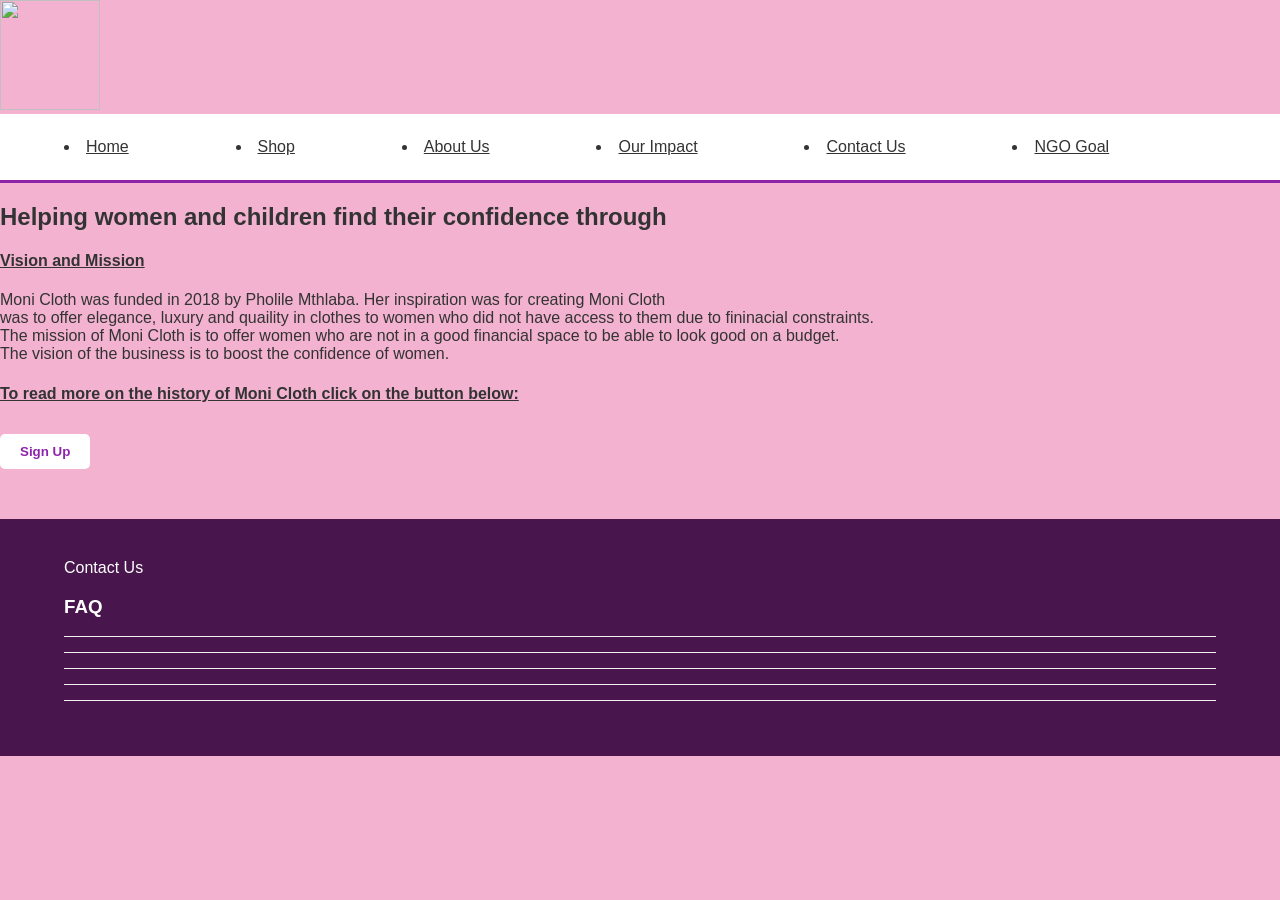
==== About Us.html @ 66952de3 "Add Moni Cloth Website files" ====
<!DOCTYPE html>
    <html lang="en">
        <head>
        <meta charsetF="UTF-8">
        <meta name="viewport" content="width=device-width,initial-scale=1.0">
        <title>About Us</title>
        <link rel="stylesheet" href="style.css">
        </head>
        <body>
            <header>
                <section class="logo"><img src="c:\Users\pc\Pictures\Saved Pictures\Moni snap.PNG" width="100" height="110"></section>
                <nav>
                    <li><a href="index.html">Home</a></li>  
              <li><a href="Shop.html">Shop</a></li>
              <li><a href="About Us.html">About Us</a></li>
              <li><a href="Our impact.html">Our Impact</a></li>
              <li><a href="Contact Us.html">Contact Us</a></li>
              <li><a href="NGO-Goal.html">NGO Goal</a> </li>
                <section class="nav-right">
                    </section>
                    </nav>
                    <a href="#Login"></a>
                </section>
                </header>

                <main class="hero">
                    <section class="hero-content
                   <span class="label"></span>
                        <h1>Helping women and children find their confidence through</h1>
                        <h4><u>Vision and Mission</u></h4>
                        <p> Moni Cloth was funded in 2018 by Pholile Mthlaba. Her inspiration was for creating Moni Cloth<br> was to offer elegance, luxury and quaility in clothes to women who did not have access to them due to fininacial constraints.<br>The mission of Moni Cloth is to offer women who are not in a good financial space to be able to look good on a budget.<br> The vision of the business is to boost the confidence of women. </p>
                   <h4><u>To read more on the history of Moni Cloth click on the button below:</u></h4>
                        <button class="btn-primary">Sign Up</button>
                        </section>
                        <section class="hero-image">
                            </section>
                        </section>
                    </section>
                    <footer class="footer">
                        <section class="Contact Us">Contact Us</section>
    <H3>FAQ</H3>
    <section class="faq-line"></section>
    <section class="faq-line"></section>
    <section class="faq-line"></section>
    <section class="faq-line"></section>
    <section class="faq-line"></section>
</footer>
                </main>
                </body>
                </html>
---- style.css ----
:root{
--primary: #8e24aa;
--secondary: #fc5858;
--background-light: #f3b2d0;
--white: #ffffff;
--text: #333;
}
Body {
    font-family: 'Inter', sans-serif;
    background-color: var(--background-light);
    color: var(--text);
    margin: 0;
}
nav {
display: flex;
justify-content: space-between;
align-items: center;
padding: 1.5rem 5%;
background: var(--white);
border-bottom: 3px solid var(--primary);
}
nav a{
    text-decoration: 900;
    color: var(--text);
    margin-left: 500;
    transition: color 0.3;
}
nav a:hover {
    color: var(--primary);
}
.placeholder-box {
background: linear-gradient( 135deg, var(--primary), var(--secondary));
color: white;
padding: 40px;
border-radius: 15px;
display: flex;
flex-direction: center;
min-height: 200px;
}
.search-container {
    display: flex;
    justify-content: center;
    margin: 30px 0;
}
.seacrh-container button {
    padding: 12px;
    border: 2px solid var(--primary);
}
.search-containerinput {
    width: 300px;
    border-radius: 25px 0 0 25px;
    outline: none;
}
.search-container button {
    background: var(--primary);
    color: var(--white);
    border-left: none;
    border-radius: 0 25px 25px 0;
    cursor: pointer;
}
.collections, .product-grid {
    display: grid;
    gap: 20px;
    padding: 0.5%;
}
.collections {
    grid-template-columns: repeat(auto-fill, minmax(200px, 1fr));
}
.product-grid {
    grid-template-columns: repeat(auto-fill, minmax(200px, 1fr));
}
.product-card {
    height:250px;
    background: var(--white);
    border:1px solid #eee;
    border-bottom: 14px xolid var(--seconadry);
    border-radius: 10px;
}
.products-section {
    padding: 50px 5%;
    text-align: center;
}
.filter-tabs span {
    margin:0 15px;
    cursor:pointer;
    font-weight:bold;
    color: var(--primary);
}
button {
    margin-top:10px;
    padding:10px 20px;
    background:var(--white);
    color:var(--primary);
    border:none;
    border-radius:5px;
    font-weight:bold;
    cursor:pointer;
}
button:hover {
    transform: scale(1.05);
}
footer {
    background: #48164d;
    color:var(--white);
    padding: 40px 5%;
    margin-top: 50px;
}
.faq-line {
height: 1px;
background:rgba(252, 247, 248, 0.973);
margin: 15px 0;
}
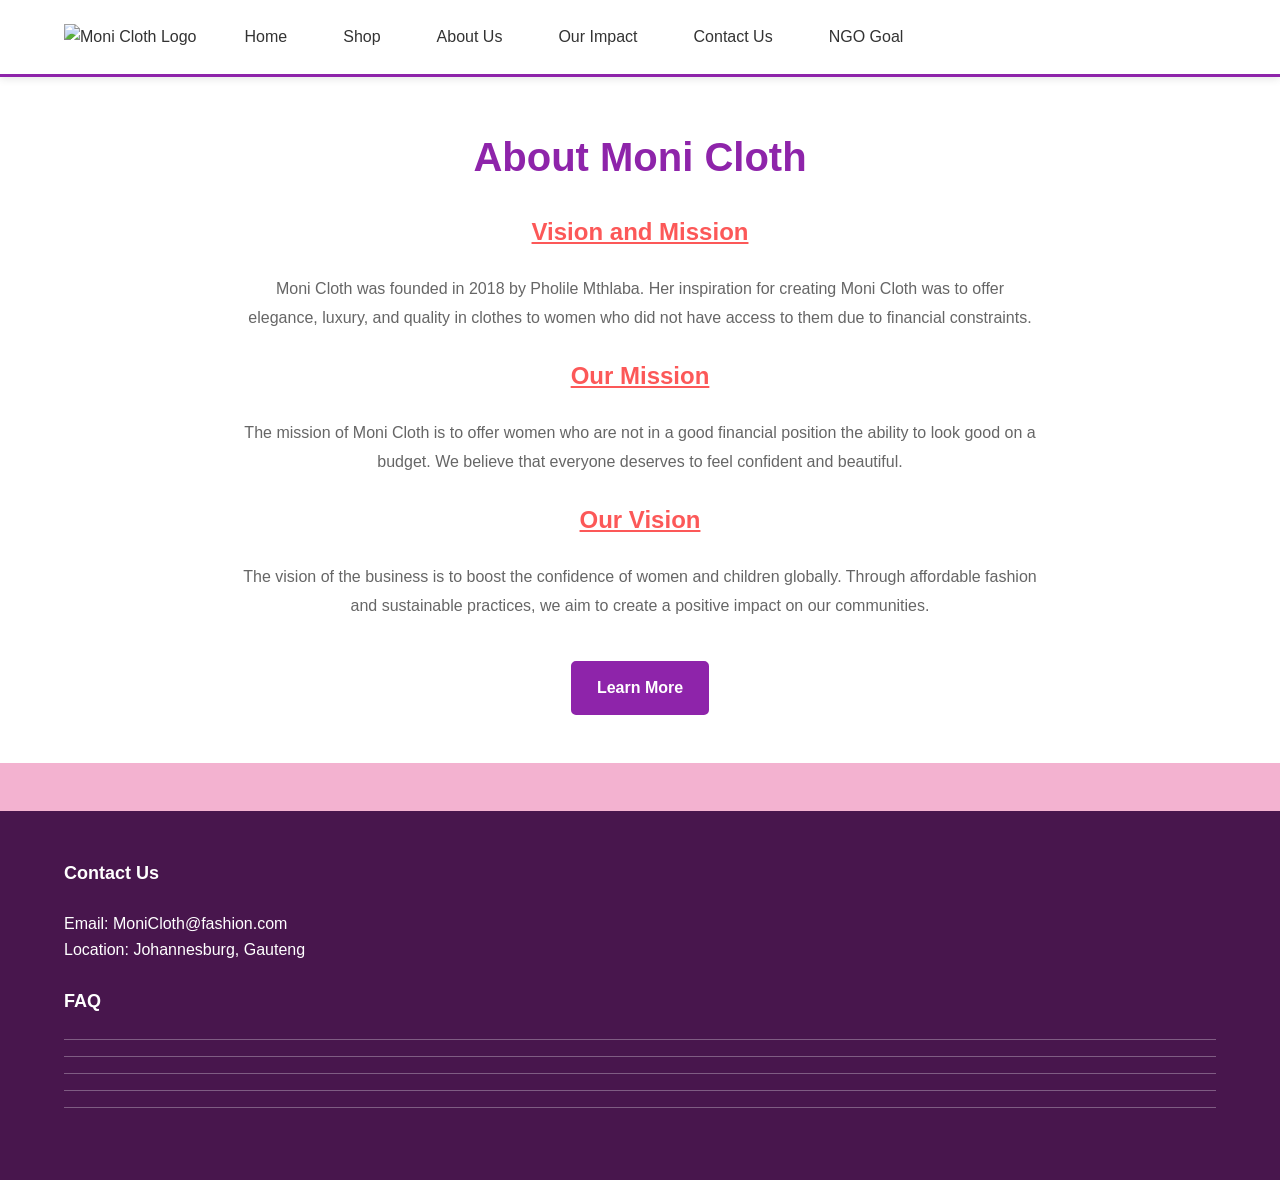
==== commit de36a935: "Flatten project structure" ====
--- a/About Us.html
+++ b/About Us.html
@@ -1,50 +1,73 @@
 <!DOCTYPE html>
-    <html lang="en">
-        <head>
-        <meta charsetF="UTF-8">
-        <meta name="viewport" content="width=device-width,initial-scale=1.0">
-        <title>About Us</title>
-        <link rel="stylesheet" href="style.css">
-        </head>
-        <body>
-            <header>
-                <section class="logo"><img src="c:\Users\pc\Pictures\Saved Pictures\Moni snap.PNG" width="100" height="110"></section>
-                <nav>
-                    <li><a href="index.html">Home</a></li>  
-              <li><a href="Shop.html">Shop</a></li>
-              <li><a href="About Us.html">About Us</a></li>
-              <li><a href="Our impact.html">Our Impact</a></li>
-              <li><a href="Contact Us.html">Contact Us</a></li>
-              <li><a href="NGO-Goal.html">NGO Goal</a> </li>
-                <section class="nav-right">
-                    </section>
-                    </nav>
-                    <a href="#Login"></a>
-                </section>
-                </header>
+<html lang="en">
+<head>
+  <meta charset="UTF-8">
+  <meta name="viewport" content="width=device-width, initial-scale=1.0">
+  <title>Moni Cloth - About Us</title>
+  <link rel="stylesheet" href="style.css">
+</head>
+<body>
+  <!-- ========== HEADER & NAVIGATION ========== -->
+  <header>
+    <div class="navbar">
+      <div class="logo">
+        <img src="Moni snap.png" alt="Moni Cloth Logo">
+      </div>
+      <nav>
+        <li><a href="index.html">Home</a></li>
+        <li><a href="Shop.html">Shop</a></li>
+        <li><a href="About us.html">About Us</a></li>
+        <li><a href="Our impact.html">Our Impact</a></li>
+        <li><a href="Contact Us.html">Contact Us</a></li>
+        <li><a href="NGO-Goal.html">NGO Goal</a></li>
+      </nav>
+      <div class="nav-right"></div>
+    </div>
+  </header>
 
-                <main class="hero">
-                    <section class="hero-content
-                   <span class="label"></span>
-                        <h1>Helping women and children find their confidence through</h1>
-                        <h4><u>Vision and Mission</u></h4>
-                        <p> Moni Cloth was funded in 2018 by Pholile Mthlaba. Her inspiration was for creating Moni Cloth<br> was to offer elegance, luxury and quaility in clothes to women who did not have access to them due to fininacial constraints.<br>The mission of Moni Cloth is to offer women who are not in a good financial space to be able to look good on a budget.<br> The vision of the business is to boost the confidence of women. </p>
-                   <h4><u>To read more on the history of Moni Cloth click on the button below:</u></h4>
-                        <button class="btn-primary">Sign Up</button>
-                        </section>
-                        <section class="hero-image">
-                            </section>
-                        </section>
-                    </section>
-                    <footer class="footer">
-                        <section class="Contact Us">Contact Us</section>
-    <H3>FAQ</H3>
-    <section class="faq-line"></section>
-    <section class="faq-line"></section>
-    <section class="faq-line"></section>
-    <section class="faq-line"></section>
-    <section class="faq-line"></section>
-</footer>
-                </main>
-                </body>
-                </html>+  <!-- ========== MAIN CONTENT ========== -->
+  <main class="hero-content">
+    <h1>About Moni Cloth</h1>
+    <h4>Vision and Mission</h4>
+    
+    <p>
+      Moni Cloth was founded in 2018 by Pholile Mthlaba. Her inspiration for creating Moni Cloth 
+      was to offer elegance, luxury, and quality in clothes to women who did not have access to them 
+      due to financial constraints.
+    </p>
+
+    <h4>Our Mission</h4>
+    <p>
+      The mission of Moni Cloth is to offer women who are not in a good financial position the ability 
+      to look good on a budget. We believe that everyone deserves to feel confident and beautiful.
+    </p>
+
+    <h4>Our Vision</h4>
+    <p>
+      The vision of the business is to boost the confidence of women and children globally. Through 
+      affordable fashion and sustainable practices, we aim to create a positive impact on our communities.
+    </p>
+
+    <button class="btn-primary">Learn More</button>
+  </main>
+
+  <!-- ========== FOOTER ========== -->
+  <footer>
+    <section>
+      <h3>Contact Us</h3>
+      <p>Email: MoniCloth@fashion.com</p>
+      <p>Location: Johannesburg, Gauteng</p>
+    </section>
+    <section>
+      <h3>FAQ</h3>
+      <div class="faq-line"></div>
+      <div class="faq-line"></div>
+      <div class="faq-line"></div>
+      <div class="faq-line"></div>
+      <div class="faq-line"></div>
+    </section>
+  </footer>
+
+ <script src="JavaScript.js"></script>
+</body>
+</html>
--- a/style.css
+++ b/style.css
@@ -1,113 +1,843 @@
-:root{
---primary: #8e24aa;
---secondary: #fc5858;
---background-light: #f3b2d0;
---white: #ffffff;
---text: #333;
-}
-Body {
-    font-family: 'Inter', sans-serif;
-    background-color: var(--background-light);
-    color: var(--text);
-    margin: 0;
-}
+/* ==========================================
+   MONI CLOTH - CSS STYLESHEET
+   Part 2: CSS Styling & Responsive Design
+   ========================================== */
+
+/* ==========================================
+   1. CSS RESET & ROOT VARIABLES
+   ========================================== */
+
+* {
+  margin: 0;
+  padding: 0;
+  box-sizing: border-box;
+}
+
+:root {
+  --primary: #8e24aa;
+  --secondary: #fc5858;
+  --background-light: #f3b2d0;
+  --white: #ffffff;
+  --text: #333333;
+  --text-light: #666666;
+  --border: #eeeeee;
+  --footer-bg: #48164d;
+  
+  /* Typography Scale */
+  --font-size-xs: 0.75rem;
+  --font-size-sm: 0.875rem;
+  --font-size-base: 1rem;
+  --font-size-lg: 1.125rem;
+  --font-size-xl: 1.5rem;
+  --font-size-2xl: 2rem;
+  --font-size-3xl: 2.5rem;
+  
+  /* Spacing Scale */
+  --spacing-xs: 0.25rem;
+  --spacing-sm: 0.5rem;
+  --spacing-md: 1rem;
+  --spacing-lg: 1.5rem;
+  --spacing-xl: 2rem;
+  --spacing-2xl: 3rem;
+  
+  /* Border Radius */
+  --border-radius-sm: 5px;
+  --border-radius-md: 10px;
+  --border-radius-lg: 15px;
+  
+  /* Transitions */
+  --transition-fast: 0.2s ease;
+  --transition-base: 0.3s ease;
+  --transition-slow: 0.5s ease;
+}
+
+/* ==========================================
+   2. BASE STYLES
+   ========================================== */
+
+html {
+  scroll-behavior: smooth;
+}
+
+body {
+  font-family: 'Inter', 'Segoe UI', Tahoma, Geneva, Verdana, sans-serif;
+  background-color: var(--background-light);
+  color: var(--text);
+  line-height: 1.6;
+  font-size: var(--font-size-base);
+}
+
+/* ==========================================
+   3. HEADER & NAVIGATION
+   ========================================== */
+
+header {
+  width: 100%;
+  background-color: var(--white);
+  box-shadow: 0 2px 8px rgba(0, 0, 0, 0.1);
+  position: sticky;
+  top: 0;
+  z-index: 100;
+}
+
+.navbar {
+  display: flex;
+  justify-content: space-between;
+  align-items: center;
+  padding: var(--spacing-lg) 5%;
+  background-color: var(--white);
+  border-bottom: 3px solid var(--primary);
+}
+
+.logo {
+  flex-shrink: 0;
+}
+
+.logo img {
+  width: 100px;
+  height: 110px;
+  object-fit: contain;
+}
+
 nav {
-display: flex;
-justify-content: space-between;
-align-items: center;
-padding: 1.5rem 5%;
-background: var(--white);
-border-bottom: 3px solid var(--primary);
-}
-nav a{
-    text-decoration: 900;
-    color: var(--text);
-    margin-left: 500;
-    transition: color 0.3;
-}
-nav a:hover {
-    color: var(--primary);
-}
+  display: flex;
+  justify-content: flex-start;
+  align-items: center;
+  gap: var(--spacing-lg);
+  flex: 1;
+  margin-left: var(--spacing-xl);
+  list-style: none;
+}
+
+nav li {
+  list-style: none;
+}
+
+nav a {
+  text-decoration: none;
+  color: var(--text);
+  font-weight: 500;
+  font-size: var(--font-size-base);
+  transition: color var(--transition-base);
+  padding: var(--spacing-sm) var(--spacing-md);
+  border-radius: var(--border-radius-sm);
+}
+
+nav a:hover,
+nav a:focus {
+  color: var(--primary);
+  background-color: rgba(142, 36, 170, 0.05);
+  outline: none;
+}
+
+.nav-right {
+  margin-left: auto;
+}
+
+/* ==========================================
+   4. HERO SECTION
+   ========================================== */
+
+.hero-section {
+  width: 100%;
+  min-height: 400px;
+  background: linear-gradient(135deg, var(--primary), var(--secondary));
+  display: flex;
+  align-items: center;
+  justify-content: center;
+  color: var(--white);
+  text-align: center;
+  padding: var(--spacing-2xl) 5%;
+}
+
+.main-hero {
+  display: flex;
+  flex-direction: column;
+  align-items: center;
+  gap: var(--spacing-lg);
+  width: 100%;
+}
+
 .placeholder-box {
-background: linear-gradient( 135deg, var(--primary), var(--secondary));
-color: white;
-padding: 40px;
-border-radius: 15px;
-display: flex;
-flex-direction: center;
-min-height: 200px;
-}
+  background: linear-gradient(135deg, var(--primary), var(--secondary));
+  color: var(--white);
+  padding: var(--spacing-2xl);
+  border-radius: var(--border-radius-lg);
+  display: flex;
+  flex-direction: column;
+  align-items: center;
+  gap: var(--spacing-md);
+  margin: var(--spacing-xl) 5%;
+  min-height: 200px;
+  justify-content: center;
+}
+
+.placeholder-box img {
+  max-width: 100%;
+  height: auto;
+  border-radius: var(--border-radius-md);
+}
+
+.placeholder-box b {
+  font-size: var(--font-size-xl);
+  font-weight: 600;
+}
+
+/* ==========================================
+   5. SEARCH CONTAINER
+   ========================================== */
+
 .search-container {
-    display: flex;
-    justify-content: center;
-    margin: 30px 0;
-}
-.seacrh-container button {
-    padding: 12px;
-    border: 2px solid var(--primary);
-}
-.search-containerinput {
-    width: 300px;
-    border-radius: 25px 0 0 25px;
-    outline: none;
-}
+  display: flex;
+  justify-content: center;
+  align-items: center;
+  gap: 0;
+  margin: var(--spacing-xl) 5%;
+  padding: var(--spacing-lg) 5%;
+}
+
+.search-container input {
+  width: 300px;
+  padding: var(--spacing-md) var(--spacing-lg);
+  border: 2px solid var(--primary);
+  border-radius: var(--border-radius-lg) 0 0 var(--border-radius-lg);
+  font-size: var(--font-size-base);
+  outline: none;
+  transition: border-color var(--transition-base);
+}
+
+.search-container input:focus {
+  border-color: var(--secondary);
+  box-shadow: 0 0 0 3px rgba(252, 88, 88, 0.1);
+}
+
 .search-container button {
-    background: var(--primary);
-    color: var(--white);
-    border-left: none;
-    border-radius: 0 25px 25px 0;
-    cursor: pointer;
-}
-.collections, .product-grid {
-    display: grid;
-    gap: 20px;
-    padding: 0.5%;
-}
+  padding: var(--spacing-md) var(--spacing-lg);
+  background-color: var(--primary);
+  color: var(--white);
+  border: 2px solid var(--primary);
+  border-radius: 0 var(--border-radius-lg) var(--border-radius-lg) 0;
+  font-weight: 600;
+  cursor: pointer;
+  transition: all var(--transition-base);
+}
+
+.search-container button:hover,
+.search-container button:focus {
+  background-color: var(--secondary);
+  border-color: var(--secondary);
+  outline: none;
+}
+
+/* ==========================================
+   6. COLLECTIONS SECTION
+   ========================================== */
+
+.collections-section {
+  padding: var(--spacing-2xl) 5%;
+  background-color: var(--white);
+}
+
+.collections-section h2 {
+  text-align: center;
+  font-size: var(--font-size-2xl);
+  margin-bottom: var(--spacing-xl);
+  color: var(--primary);
+}
+
 .collections {
-    grid-template-columns: repeat(auto-fill, minmax(200px, 1fr));
-}
+  display: grid;
+  grid-template-columns: repeat(auto-fit, minmax(300px, 1fr));
+  gap: var(--spacing-xl);
+}
+
+/* ==========================================
+   7. PRODUCTS SECTION
+   ========================================== */
+
+.products-section {
+  padding: var(--spacing-2xl) 5%;
+  text-align: center;
+  background-color: var(--white);
+}
+
+.products-section h3 {
+  font-size: var(--font-size-2xl);
+  color: var(--primary);
+  margin-bottom: var(--spacing-xl);
+}
+
+.filter-tabs {
+  display: flex;
+  justify-content: center;
+  align-items: center;
+  gap: var(--spacing-md);
+  margin-bottom: var(--spacing-2xl);
+  flex-wrap: wrap;
+}
+
+.filter-tabs span {
+  padding: var(--spacing-sm) var(--spacing-lg);
+  cursor: pointer;
+  font-weight: 600;
+  color: var(--primary);
+  border: 2px solid var(--primary);
+  border-radius: var(--border-radius-sm);
+  transition: all var(--transition-base);
+  background-color: transparent;
+}
+
+.filter-tabs span:hover,
+.filter-tabs span.active {
+  background-color: var(--primary);
+  color: var(--white);
+}
+
 .product-grid {
-    grid-template-columns: repeat(auto-fill, minmax(200px, 1fr));
-}
+  display: grid;
+  grid-template-columns: repeat(auto-fill, minmax(200px, 1fr));
+  gap: var(--spacing-lg);
+  padding: var(--spacing-lg) 0;
+}
+
 .product-card {
-    height:250px;
-    background: var(--white);
-    border:1px solid #eee;
-    border-bottom: 14px xolid var(--seconadry);
-    border-radius: 10px;
-}
-.products-section {
-    padding: 50px 5%;
+  height: 250px;
+  background-color: var(--white);
+  border: 1px solid var(--border);
+  border-bottom: 4px solid var(--secondary);
+  border-radius: var(--border-radius-md);
+  display: flex;
+  flex-direction: column;
+  align-items: center;
+  justify-content: center;
+  transition: all var(--transition-base);
+  cursor: pointer;
+}
+
+.product-card:hover {
+  box-shadow: 0 8px 16px rgba(0, 0, 0, 0.1);
+  transform: translateY(-4px);
+  border-bottom-color: var(--primary);
+}
+
+/* ==========================================
+   8. BUTTONS
+   ========================================== */
+
+button {
+  margin-top: var(--spacing-md);
+  padding: var(--spacing-md) var(--spacing-lg);
+  background-color: var(--white);
+  color: var(--primary);
+  border: 2px solid var(--primary);
+  border-radius: var(--border-radius-sm);
+  font-weight: 600;
+  font-size: var(--font-size-base);
+  cursor: pointer;
+  transition: all var(--transition-base);
+}
+
+button:hover,
+button:focus {
+  background-color: var(--primary);
+  color: var(--white);
+  transform: scale(1.05);
+  outline: none;
+}
+
+button:active {
+  transform: scale(0.98);
+}
+
+.btn-primary {
+  background-color: var(--primary);
+  color: var(--white);
+  border: 2px solid var(--primary);
+}
+
+.btn-primary:hover,
+.btn-primary:focus {
+  background-color: var(--secondary);
+  border-color: var(--secondary);
+}
+
+.shop-btn {
+  background-color: var(--secondary);
+  color: var(--white);
+  border: 2px solid var(--secondary);
+  width: 100%;
+  margin-top: var(--spacing-lg);
+}
+
+.shop-btn:hover,
+.shop-btn:focus {
+  background-color: var(--primary);
+  border-color: var(--primary);
+}
+
+/* ==========================================
+   9. FORM STYLES
+   ========================================== */
+
+.form-section {
+  background-color: var(--white);
+  padding: var(--spacing-2xl);
+  border-radius: var(--border-radius-lg);
+  max-width: 500px;
+  margin: var(--spacing-2xl) auto;
+}
+
+.form-section h1 {
+  font-size: var(--font-size-2xl);
+  color: var(--primary);
+  margin-bottom: var(--spacing-lg);
+}
+
+.form-section form {
+  display: flex;
+  flex-direction: column;
+  gap: var(--spacing-md);
+}
+
+.form-section input,
+.form-section textarea {
+  padding: var(--spacing-md);
+  border: 2px solid var(--border);
+  border-radius: var(--border-radius-sm);
+  font-family: inherit;
+  font-size: var(--font-size-base);
+  transition: border-color var(--transition-base);
+}
+
+.form-section input:focus,
+.form-section textarea:focus {
+  outline: none;
+  border-color: var(--primary);
+  box-shadow: 0 0 0 3px rgba(142, 36, 170, 0.1);
+}
+
+.form-section textarea {
+  min-height: 120px;
+  resize: vertical;
+}
+
+.form-section button {
+  width: 100%;
+}
+
+.info-sidebar {
+  margin-top: var(--spacing-2xl);
+  padding-top: var(--spacing-2xl);
+  border-top: 2px solid var(--border);
+}
+
+.info-group {
+  margin-bottom: var(--spacing-lg);
+  text-align: left;
+}
+
+.info-group h3 {
+  font-size: var(--font-size-lg);
+  color: var(--primary);
+  margin-bottom: var(--spacing-sm);
+}
+
+.info-group p {
+  color: var(--text-light);
+  font-size: var(--font-size-base);
+}
+
+/* ==========================================
+   10. FOOTER
+   ========================================== */
+
+footer {
+  background-color: var(--footer-bg);
+  color: var(--white);
+  padding: var(--spacing-2xl) 5%;
+  margin-top: var(--spacing-2xl);
+}
+
+footer h3 {
+  font-size: var(--font-size-lg);
+  margin-bottom: var(--spacing-lg);
+}
+
+footer section {
+  margin-bottom: var(--spacing-lg);
+}
+
+.faq-line {
+  height: 1px;
+  background-color: rgba(255, 255, 255, 0.3);
+  margin: var(--spacing-md) 0;
+}
+
+/* ==========================================
+   11. HERO CONTENT (ABOUT PAGE)
+   ========================================== */
+
+.hero-content {
+  text-align: center;
+  padding: var(--spacing-2xl) 5%;
+  background-color: var(--white);
+}
+
+.hero-content h1 {
+  font-size: var(--font-size-3xl);
+  color: var(--primary);
+  margin-bottom: var(--spacing-lg);
+}
+
+.hero-content h4 {
+  font-size: var(--font-size-xl);
+  color: var(--secondary);
+  margin: var(--spacing-lg) 0;
+  text-decoration: underline;
+}
+
+.hero-content p {
+  font-size: var(--font-size-base);
+  color: var(--text-light);
+  line-height: 1.8;
+  max-width: 800px;
+  margin: var(--spacing-lg) auto;
+}
+
+/* ==========================================
+   12. IMPACT SECTION
+   ========================================== */
+
+.container {
+  padding: var(--spacing-2xl) 5%;
+  background-color: var(--white);
+}
+
+.container h2 {
+  text-align: center;
+  font-size: var(--font-size-2xl);
+  color: var(--primary);
+  margin-bottom: var(--spacing-2xl);
+  line-height: 1.6;
+}
+
+.impact-grid {
+  display: grid;
+  grid-template-columns: repeat(auto-fit, minmax(250px, 1fr));
+  gap: var(--spacing-xl);
+  margin-top: var(--spacing-2xl);
+}
+
+.stat-card {
+  background-color: var(--white);
+  border: 2px solid var(--border);
+  border-radius: var(--border-radius-md);
+  padding: var(--spacing-xl);
+  text-align: center;
+  transition: all var(--transition-base);
+}
+
+.stat-card:hover {
+  box-shadow: 0 8px 16px rgba(0, 0, 0, 0.1);
+  transform: translateY(-4px);
+  border-color: var(--primary);
+}
+
+.stat-card .icon {
+  margin-bottom: var(--spacing-lg);
+}
+
+.stat-card .icon img {
+  width: 100px;
+  height: 100px;
+  object-fit: contain;
+}
+
+.stat-card p {
+  color: var(--text-light);
+  font-size: var(--font-size-base);
+  line-height: 1.8;
+}
+
+/* ==========================================
+   13. RESPONSIVE DESIGN - TABLET
+   ========================================== */
+
+@media (max-width: 768px) {
+  :root {
+    --font-size-base: 0.95rem;
+    --font-size-xl: 1.25rem;
+    --font-size-2xl: 1.75rem;
+    --spacing-lg: 1.25rem;
+    --spacing-xl: 1.5rem;
+  }
+
+  .navbar {
+    flex-wrap: wrap;
+    padding: var(--spacing-md) 3%;
+    gap: var(--spacing-md);
+  }
+
+  .logo img {
+    width: 80px;
+    height: 88px;
+  }
+
+  nav {
+    margin-left: var(--spacing-md);
+    gap: var(--spacing-md);
+    flex-basis: 100%;
+    order: 3;
+  }
+
+  nav a {
+    font-size: var(--font-size-sm);
+    padding: var(--spacing-sm) var(--spacing-md);
+  }
+
+  .placeholder-box {
+    margin: var(--spacing-lg) 3%;
+    padding: var(--spacing-xl);
+  }
+
+  .placeholder-box img {
+    max-width: 100%;
+    height: auto;
+  }
+
+  .search-container {
+    flex-direction: column;
+    margin: var(--spacing-lg) 3%;
+    gap: var(--spacing-md);
+  }
+
+  .search-container input {
+    width: 100%;
+    border-radius: var(--border-radius-lg);
+  }
+
+  .search-container button {
+    width: 100%;
+    border-radius: var(--border-radius-lg);
+  }
+
+  .product-grid {
+    grid-template-columns: repeat(auto-fill, minmax(150px, 1fr));
+    gap: var(--spacing-md);
+  }
+
+  .product-card {
+    height: 200px;
+  }
+
+  .filter-tabs {
+    gap: var(--spacing-sm);
+  }
+
+  .filter-tabs span {
+    padding: var(--spacing-sm) var(--spacing-md);
+    font-size: var(--font-size-sm);
+  }
+
+  .impact-grid {
+    grid-template-columns: 1fr;
+  }
+
+  .form-section {
+    margin: var(--spacing-lg) 3%;
+    padding: var(--spacing-xl);
+  }
+
+  .hero-content h1 {
+    font-size: var(--font-size-2xl);
+  }
+
+  .hero-content p {
+    max-width: 100%;
+  }
+}
+
+/* ==========================================
+   14. RESPONSIVE DESIGN - MOBILE
+   ========================================== */
+
+@media (max-width: 480px) {
+  :root {
+    --font-size-base: 0.9rem;
+    --font-size-lg: 1rem;
+    --font-size-xl: 1.125rem;
+    --font-size-2xl: 1.5rem;
+    --spacing-md: 0.75rem;
+    --spacing-lg: 1rem;
+    --spacing-xl: 1.25rem;
+  }
+
+  .navbar {
+    padding: var(--spacing-md) 2%;
+    flex-direction: column;
+    gap: var(--spacing-sm);
+  }
+
+  .logo {
+    width: 100%;
     text-align: center;
-}
-.filter-tabs span {
-    margin:0 15px;
-    cursor:pointer;
-    font-weight:bold;
-    color: var(--primary);
-}
-button {
-    margin-top:10px;
-    padding:10px 20px;
-    background:var(--white);
-    color:var(--primary);
-    border:none;
-    border-radius:5px;
-    font-weight:bold;
-    cursor:pointer;
-}
-button:hover {
-    transform: scale(1.05);
-}
-footer {
-    background: #48164d;
-    color:var(--white);
-    padding: 40px 5%;
-    margin-top: 50px;
-}
-.faq-line {
-height: 1px;
-background:rgba(252, 247, 248, 0.973);
-margin: 15px 0;
-}
-
+  }
+
+  .logo img {
+    width: 70px;
+    height: 77px;
+  }
+
+  nav {
+    flex-direction: column;
+    width: 100%;
+    margin-left: 0;
+    gap: var(--spacing-sm);
+    order: 3;
+  }
+
+  nav a {
+    display: block;
+    text-align: center;
+    font-size: var(--font-size-sm);
+    padding: var(--spacing-sm);
+  }
+
+  .placeholder-box {
+    margin: var(--spacing-md) 2%;
+    padding: var(--spacing-lg);
+    min-height: 150px;
+  }
+
+  .placeholder-box b {
+    font-size: var(--font-size-lg);
+  }
+
+  .placeholder-box img {
+    max-width: 100%;
+    height: auto;
+  }
+
+  .hero-section {
+    min-height: 250px;
+    padding: var(--spacing-lg) 2%;
+  }
+
+  .search-container {
+    margin: var(--spacing-md) 2%;
+    padding: var(--spacing-md) 2%;
+  }
+
+  .search-container input {
+    width: 100%;
+    padding: var(--spacing-sm) var(--spacing-md);
+    border-radius: var(--border-radius-lg);
+  }
+
+  .search-container button {
+    width: 100%;
+    padding: var(--spacing-sm) var(--spacing-md);
+    border-radius: var(--border-radius-lg);
+  }
+
+  .products-section,
+  .collections-section,
+  .container {
+    padding: var(--spacing-lg) 2%;
+  }
+
+  .products-section h3,
+  .container h2 {
+    font-size: var(--font-size-xl);
+  }
+
+  .product-grid {
+    grid-template-columns: repeat(auto-fill, minmax(120px, 1fr));
+    gap: var(--spacing-sm);
+  }
+
+  .product-card {
+    height: 150px;
+  }
+
+  .filter-tabs {
+    gap: var(--spacing-xs);
+  }
+
+  .filter-tabs span {
+    padding: var(--spacing-xs) var(--spacing-sm);
+    font-size: var(--font-size-xs);
+  }
+
+  .form-section {
+    margin: var(--spacing-md) 2%;
+    padding: var(--spacing-lg);
+  }
+
+  .form-section h1 {
+    font-size: var(--font-size-xl);
+  }
+
+  .hero-content h1 {
+    font-size: var(--font-size-xl);
+  }
+
+  .hero-content h4 {
+    font-size: var(--font-size-base);
+  }
+
+  .hero-content p {
+    font-size: var(--font-size-sm);
+  }
+
+  .impact-grid {
+    grid-template-columns: 1fr;
+  }
+
+  .stat-card {
+    padding: var(--spacing-lg);
+  }
+
+  .stat-card .icon img {
+    width: 80px;
+    height: 80px;
+  }
+
+  footer {
+    padding: var(--spacing-lg) 2%;
+  }
+
+  .container h2 {
+    font-size: var(--font-size-lg);
+    margin-bottom: var(--spacing-lg);
+  }
+}
+
+/* ==========================================
+   15. UTILITY CLASSES
+   ========================================== */
+
+.text-center {
+  text-align: center;
+}
+
+.text-left {
+  text-align: left;
+}
+
+.text-right {
+  text-align: right;
+}
+
+.mt-lg {
+  margin-top: var(--spacing-lg);
+}
+
+.mb-lg {
+  margin-bottom: var(--spacing-lg);
+}
+
+.px-lg {
+  padding-left: var(--spacing-lg);
+  padding-right: var(--spacing-lg);
+}
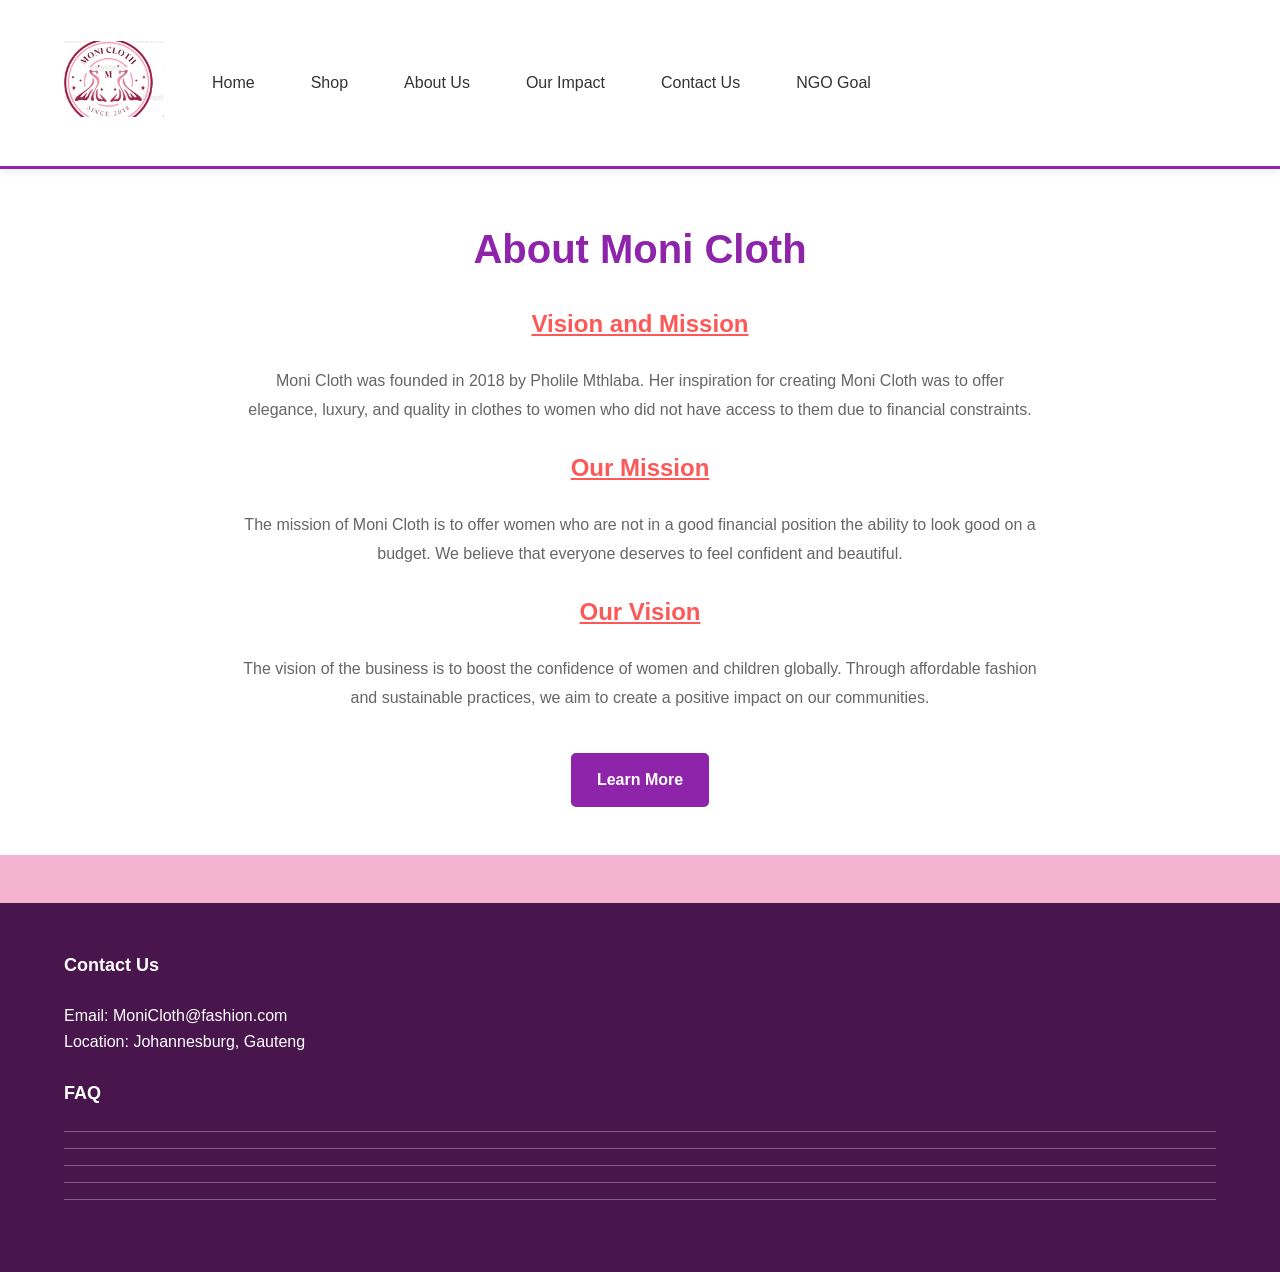
==== commit 2f6905a5: "Update About Us.html" ====
--- a/About Us.html
+++ b/About Us.html
@@ -11,7 +11,7 @@
   <header>
     <div class="navbar">
       <div class="logo">
-        <img src="Moni snap.png" alt="Moni Cloth Logo">
+        <img src="Moni snap.PNG" alt="Moni Cloth Logo">
       </div>
       <nav>
         <li><a href="index.html">Home</a></li>
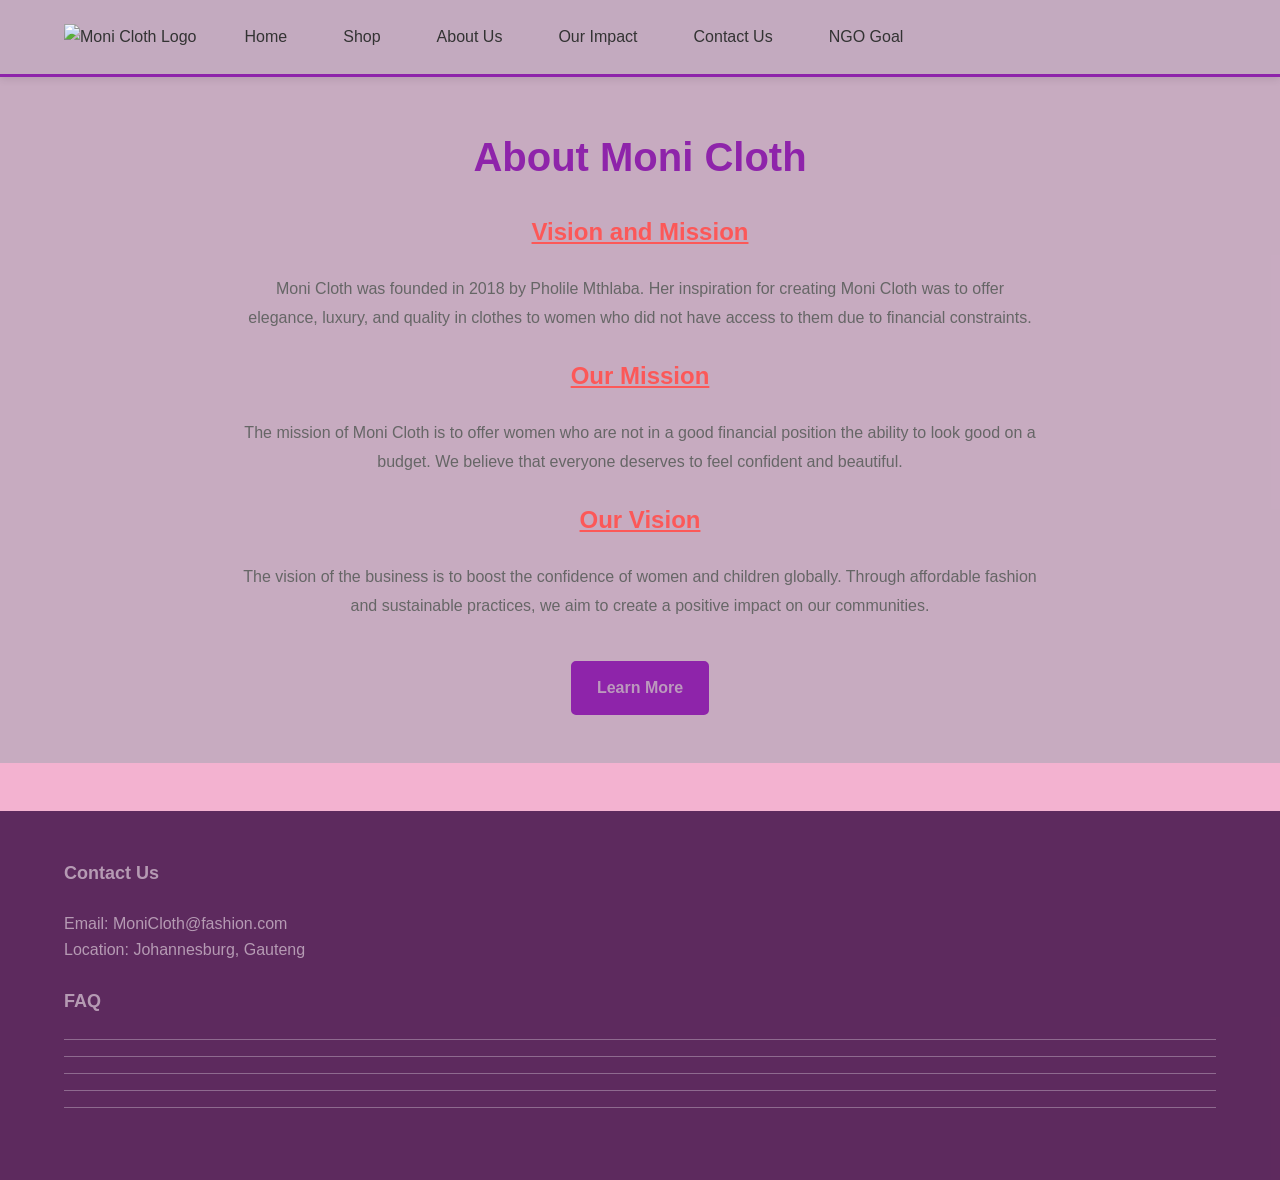
==== commit aeff57ee: "Update About Us.html" ====
--- a/About Us.html
+++ b/About Us.html
@@ -11,7 +11,7 @@
   <header>
     <div class="navbar">
       <div class="logo">
-        <img src="Moni snap.PNG" alt="Moni Cloth Logo">
+        <img src="Moni snap.png" alt="Moni Cloth Logo">
       </div>
       <nav>
         <li><a href="index.html">Home</a></li>
--- a/style.css
+++ b/style.css
@@ -17,11 +17,11 @@
   --primary: #8e24aa;
   --secondary: #fc5858;
   --background-light: #f3b2d0;
-  --white: #ffffff;
+  --white: #c2aabfe0;
   --text: #333333;
   --text-light: #666666;
   --border: #eeeeee;
-  --footer-bg: #48164d;
+  --footer-bg: #48164dde;
   
   /* Typography Scale */
   --font-size-xs: 0.75rem;
@@ -380,7 +380,7 @@
    ========================================== */
 
 .form-section {
-  background-color: var(--white);
+  background-color: rgb(210, 135, 212);
   padding: var(--spacing-2xl);
   border-radius: var(--border-radius-lg);
   max-width: 500px;
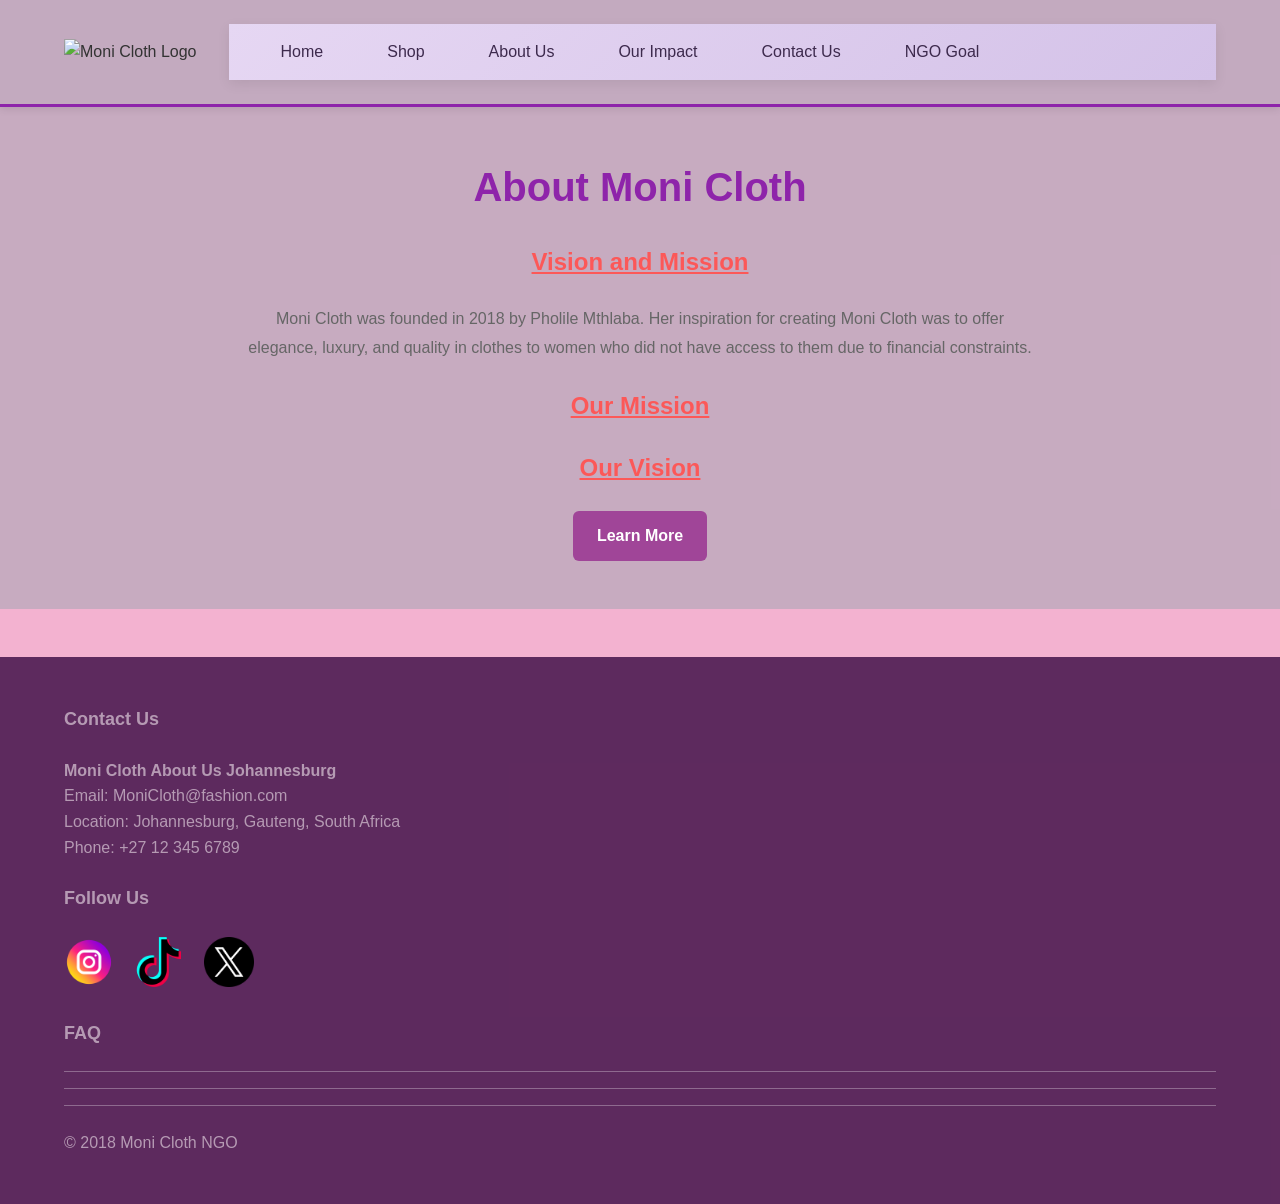
==== commit 7e26f731: "v1.1 SEO update: Added NAP, meta tags, README..." ====
--- a/About Us.html
+++ b/About Us.html
@@ -3,7 +3,8 @@
 <head>
   <meta charset="UTF-8">
   <meta name="viewport" content="width=device-width, initial-scale=1.0">
-  <title>Moni Cloth - About Us</title>
+  <title>About Us | Moni Cloth | Moni Cloth mission and story</title>
+  <meta name="description" content="Learn about Moni Cloth's mission to provide affordable clothing and support women and children through donations and community programs.">
   <link rel="stylesheet" href="style.css">
 </head>
 <body>
@@ -15,11 +16,11 @@
       </div>
       <nav>
         <li><a href="index.html">Home</a></li>
-        <li><a href="Shop.html">Shop</a></li>
-        <li><a href="About us.html">About Us</a></li>
-        <li><a href="Our impact.html">Our Impact</a></li>
-        <li><a href="Contact Us.html">Contact Us</a></li>
-        <li><a href="NGO-Goal.html">NGO Goal</a></li>
+        <li><a href="shop.html">Shop</a></li>
+        <li><a href="about us.html">About Us</a></li>
+        <li><a href="our impact.html">Our Impact</a></li>
+        <li><a href="contact us.html">Contact Us</a></li>
+        <li><a href="ngo-goal.html">NGO Goal</a></li>
       </nav>
       <div class="nav-right"></div>
     </div>
@@ -36,38 +37,62 @@
       due to financial constraints.
     </p>
 
-    <h4>Our Mission</h4>
-    <p>
-      The mission of Moni Cloth is to offer women who are not in a good financial position the ability 
-      to look good on a budget. We believe that everyone deserves to feel confident and beautiful.
-    </p>
+    <h4 class="accordion-toggle">Our Mission</h4>
+<div class="accordion-panel">
+  <p>The mission of Moni Cloth is to offer women who are not in a good financial p to look good on a budget. We believe that everyone deserves to fee confident</p>
+</div>
 
-    <h4>Our Vision</h4>
-    <p>
-      The vision of the business is to boost the confidence of women and children globally. Through 
+<h4 class="accordion-toggle">Our Vision</h4>
+<div class="accordion-panel">
+  <p>The vision of the business is to boost the confidence of women and children globally. Through 
       affordable fashion and sustainable practices, we aim to create a positive impact on our communities.
     </p>
+</div>
 
-    <button class="btn-primary">Learn More</button>
+       <a href="https://www.youtube.com/watch?v=VQ1CiohQElQ" 
+        class="btn-primary"
+        target="_blank"
+        rel="noopener">Learn More</a>
   </main>
 
   <!-- ========== FOOTER ========== -->
   <footer>
-    <section>
-      <h3>Contact Us</h3>
-      <p>Email: MoniCloth@fashion.com</p>
-      <p>Location: Johannesburg, Gauteng</p>
-    </section>
-    <section>
-      <h3>FAQ</h3>
-      <div class="faq-line"></div>
-      <div class="faq-line"></div>
-      <div class="faq-line"></div>
-      <div class="faq-line"></div>
-      <div class="faq-line"></div>
-    </section>
-  </footer>
+  <section>
+    <h3>Contact Us</h3>
+    <p><strong>Moni Cloth About Us Johannesburg</strong></p>
+    <p>Email: MoniCloth@fashion.com</p>
+    <p>Location: Johannesburg, Gauteng, South Africa</p>
+    <p>Phone: +27 12 345 6789</p>
+  </section>
+  
+  <section>
+    <h3>Follow Us</h3>
+    <div class="icon">
+  <a href="https://instagram.com" target="_blank" rel="noopener">
+    <img src="instagram.png" alt="Instagram" width="50" height="50">
+  </a>
+  <a href="https://tiktok.com" target="_blank" rel="noopener">
+    <img src="tik-tok.png" alt="TikTok" width="50" height="50">
+  </a>
+  <a href="https://twitter.com" target="_blank" rel="noopener">
+    <img src="twitter.png" alt="Twitter/X" width="50" height="50">
+  </a>
+</div>
+  </section>
+  
+  <section>
+    <h3>FAQ</h3>
+    <div class="faq-line"></div>
+    <div class="faq-line"></div>
+    <div class="faq-line"></div>
+  </section>
+  
+  <p>© 2018 Moni Cloth NGO</p>
+</footer>
 
+  <script src="https://code.jquery.com/jquery-3.7.1.min.js"></script>
  <script src="JavaScript.js"></script>
+
+</script>
 </body>
 </html>
--- a/style.css
+++ b/style.css
@@ -350,15 +350,21 @@
 }
 
 .btn-primary {
-  background-color: var(--primary);
-  color: var(--white);
-  border: 2px solid var(--primary);
+  display: inline-block;
+  padding: 12px 24px;
+  background-color: #a04598; 
+  color: white;
+  text-decoration: none; 
+  border-radius: 6px;
+  font-weight: 600;
+  border: none;
+  cursor: pointer;
+  transition: background-color 0.3s ease;
 }
 
 .btn-primary:hover,
 .btn-primary:focus {
-  background-color: var(--secondary);
-  border-color: var(--secondary);
+   background-color: #a04598; 
 }
 
 .shop-btn {
@@ -496,12 +502,31 @@
   text-decoration: underline;
 }
 
+
 .hero-content p {
   font-size: var(--font-size-base);
   color: var(--text-light);
   line-height: 1.8;
   max-width: 800px;
   margin: var(--spacing-lg) auto;
+}
+
+/* Accordion for Vision/Mission */
+.accordion-toggle {
+  cursor: pointer;
+  color: var(--secondary);  
+  text-decoration: underline; 
+  transition: color 0.3s;
+}
+
+.accordion-toggle:hover {
+  color:#a61e6a;
+}
+
+.accordion-panel {
+  display: none; 
+  text-align: center; 
+  padding: 0 20px var(--spacing-lg) 20px;
 }
 
 /* ==========================================
@@ -841,3 +866,184 @@
   padding-left: var(--spacing-lg);
   padding-right: var(--spacing-lg);
 }
+/* ================= Lightbox Gallery  ============ */
+.gallery-img { 
+  cursor: pointer; 
+  border-radius: 8px;
+  transition: transform 0.2s;
+}
+.gallery-img:hover { transform: scale(1.05); }
+
+.lightbox {
+  display: none;
+  position: fixed;
+  z-index: 999;
+  left: 0; top: 0;
+  width: 100%; height: 100%;
+  background-color: rgba(0,0,0,0.8);
+}
+
+.lightbox-content {
+  margin: 5% auto;
+  display: block;
+  max-width: 80%;
+  max-height: 80%;
+  border-radius: 8px;
+}
+
+.close {
+  position: absolute;
+  top: 20px; right: 40px;
+  color: white; font-size: 40px;
+  cursor: pointer;
+}
+
+/* Keep images inside product cards */
+.product-card {
+  overflow: hidden;
+  text-align: center;
+  padding: 20px;
+}
+
+.product-card img.gallery-img {
+  width: 100%;
+  max-width: 200px; 
+  height: 200px;
+  object-fit: contain;
+  margin-bottom: 15px;
+}
+
+.filter-tabs {
+  text-align: center;
+  margin: 20px 0;
+}
+
+.filter-btn {
+  padding: 10px 20px;
+  margin: 5px;
+  border: 2px solid #6a0dad;
+  background: white;
+  color: #6a0dad;
+  border-radius: 8px;
+  cursor: pointer;
+  font-size: 14px;
+  transition: 0.3s;
+}
+
+.filter-btn:hover {
+  background: #f0e6ff;
+}
+
+/* Highlighted/active state */
+.filter-btn.active {
+  background: #6a0dad;
+  color: white;
+  box-shadow: 0 4px 8px rgba(106, 17, 141, 0.3);
+}
+
+.icon {
+  display: flex;
+  gap: 20px; /* space between icons */
+  margin-top: 15px;
+}
+
+.icon img {
+  transition: transform 0.2s; /* hover effect */
+}
+
+.icon img:hover {
+  transform: scale(1.1); /* grows slightly on hover */
+}
+
+nav a {
+  position: relative;
+  transition: transform 0.2s ease, color 0.3s;
+}
+
+nav a:hover {
+  transform: translateY(-2px);
+  color: #8B5A96;
+}
+
+nav a::after {
+  content: '';
+  position: absolute;
+  width: 0;
+  height: 2px;
+  bottom: -5px;
+  left: 0;
+  background-color: #8B5A96;
+  transition: width 0.3s ease;
+}
+
+nav a:hover::after {
+  width: 100%;
+}
+
+nav {
+  background: linear-gradient(135deg, #E6D7F3 0%, #D4C2E8 100%); /* subtle gradient instead of flat */
+  padding: 15px 40px; /* more breathing room */
+  box-shadow: 0 4px 12px rgba(0,0,0,0.08); /* soft shadow */
+  display: flex;
+  align-items: center;
+  gap: 40px; /* space between logo + links */
+}
+
+
+/* Depth and Spacing*/
+
+nav a {
+  font-weight: 500;
+  font-size: 16px;
+  color: #3D2A4D;
+  text-decoration: none;
+  padding: 8px 12px;
+  border-radius: 6px;
+  transition: all 0.3s ease;
+  position: relative;
+}
+
+/* Link styling */
+
+nav a:hover {
+  background: rgba(139, 90, 150, 0.1); /* light purple pill on hover */
+  transform: translateY(-2px);
+}
+
+nav a::after {
+  content: '';
+  position: absolute;
+  width: 0;
+  height: 2px;
+  bottom: 4px;
+  left: 12px;
+  background: #8B5A96;
+  transition: width 0.3s;
+}
+
+nav a:hover::after {
+  width: calc(100% - 24px);
+}
+
+/* Logo */
+
+nav img {
+  height: 55px; /* bigger logo */
+  border-radius: 8px;
+  transition: transform 0.4s ease;
+}
+
+nav img:hover {
+  transform: scale(1.05) rotate(5deg);
+}
+
+nav a.active {
+  background: #8B5A96;
+  color: white;
+}
+
+.stat-card .icon {
+  display: flex;
+  justify-content: center; /* centers image horizontally */
+  margin-bottom: 15px; /* space between icon + text */
+}
